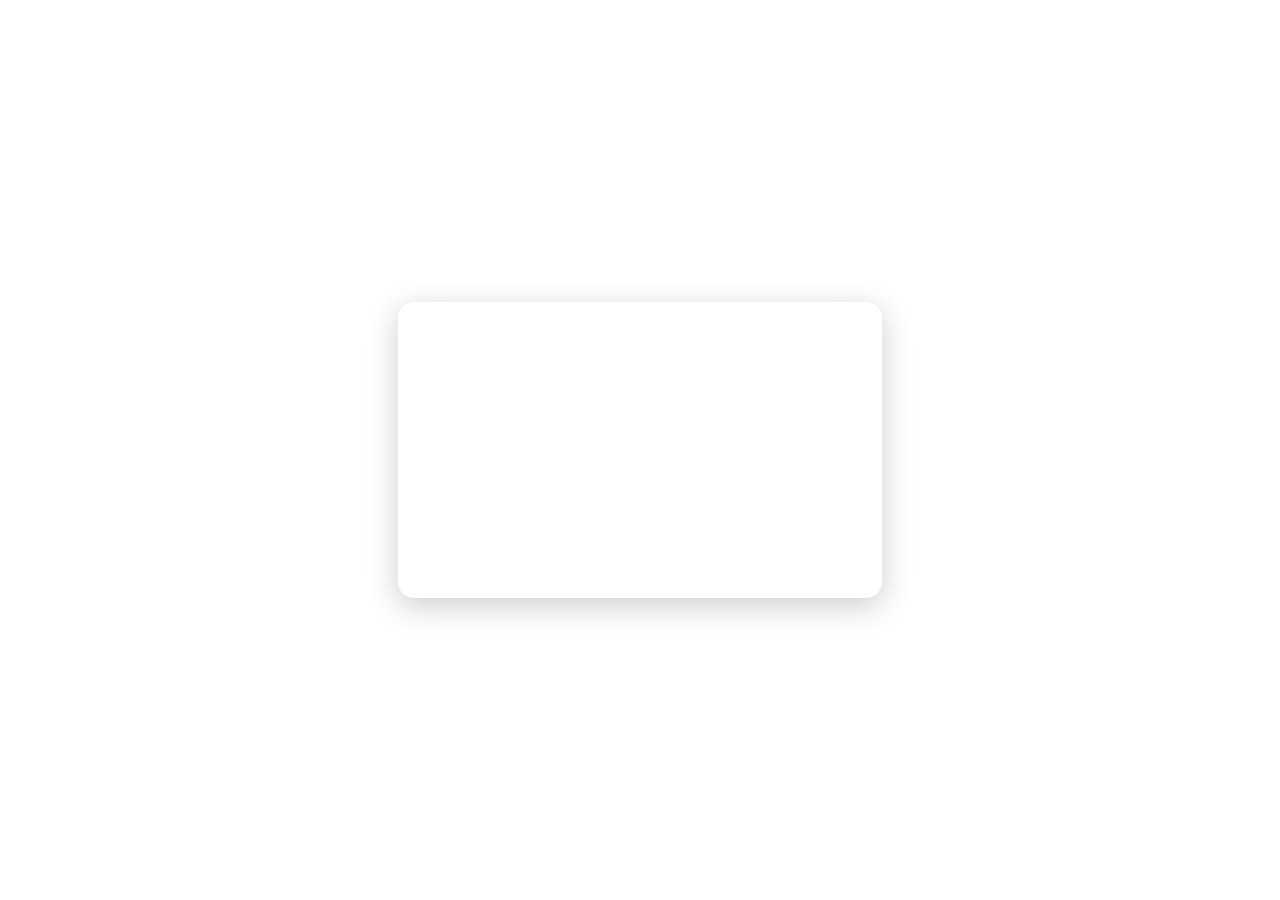
==== categories.html @ b6018b05 "Create categories.html" ====
<!DOCTYPE html>
<html>
<head>
  <title>Select Category</title>
  <link rel="stylesheet" href="style.css">
</head>

<body style="background-image: url('bg-home.png');">

  <div class="card">
    <h1>Choose a Category</h1>

    <a class="btn" href="upload.html?cat=welcome">Welcome Drinks</a>
    <a class="btn" href="upload.html?cat=wedding">Wedding & Reception</a>
    <a class="btn" href="upload.html?cat=recovery">Recovery Drinks</a>
  </div>

</body>
</html>
---- style.css ----
/* Fullscreen background */
body {
  margin: 0;
  padding: 0;
  font-family: -apple-system, BlinkMacSystemFont, "Segoe UI", sans-serif;
  background-size: cover;
  background-position: center;
  background-repeat: no-repeat;
  min-height: 100vh;
  display: flex;
  align-items: center;
  justify-content: center;
}

/* Glass card */
.card {
  background: rgba(255, 255, 255, 0.25);
  backdrop-filter: blur(16px);
  -webkit-backdrop-filter: blur(16px);
  border-radius: 16px;
  padding: 32px;
  width: 90%;
  max-width: 420px;
  box-shadow: 0 8px 32px rgba(0,0,0,0.2);
  text-align: center;
}

/* Headings */
h1 {
  margin-top: 0;
  font-size: 1.8rem;
  color: #fff;
}

h2 {
  margin-top: 0;
  font-size: 1.2rem;
  color: #f0f0f0;
}

/* Inputs */
input[type="text"],
input[type="file"] {
  width: 100%;
  padding: 12px;
  border-radius: 10px;
  border: none;
  margin-top: 12px;
  font-size: 1rem;
}

/* Buttons */
button, .btn {
  display: block;
  width: 100%;
  padding: 14px;
  margin-top: 16px;
  border-radius: 12px;
  border: none;
  background: rgba(255,255,255,0.3);
  color: #fff;
  font-size: 1.1rem;
  font-weight: 600;
  backdrop-filter: blur(10px);
  cursor: pointer;
}

button:hover, .btn:hover {
  background: rgba(255,255,255,0.45);
}
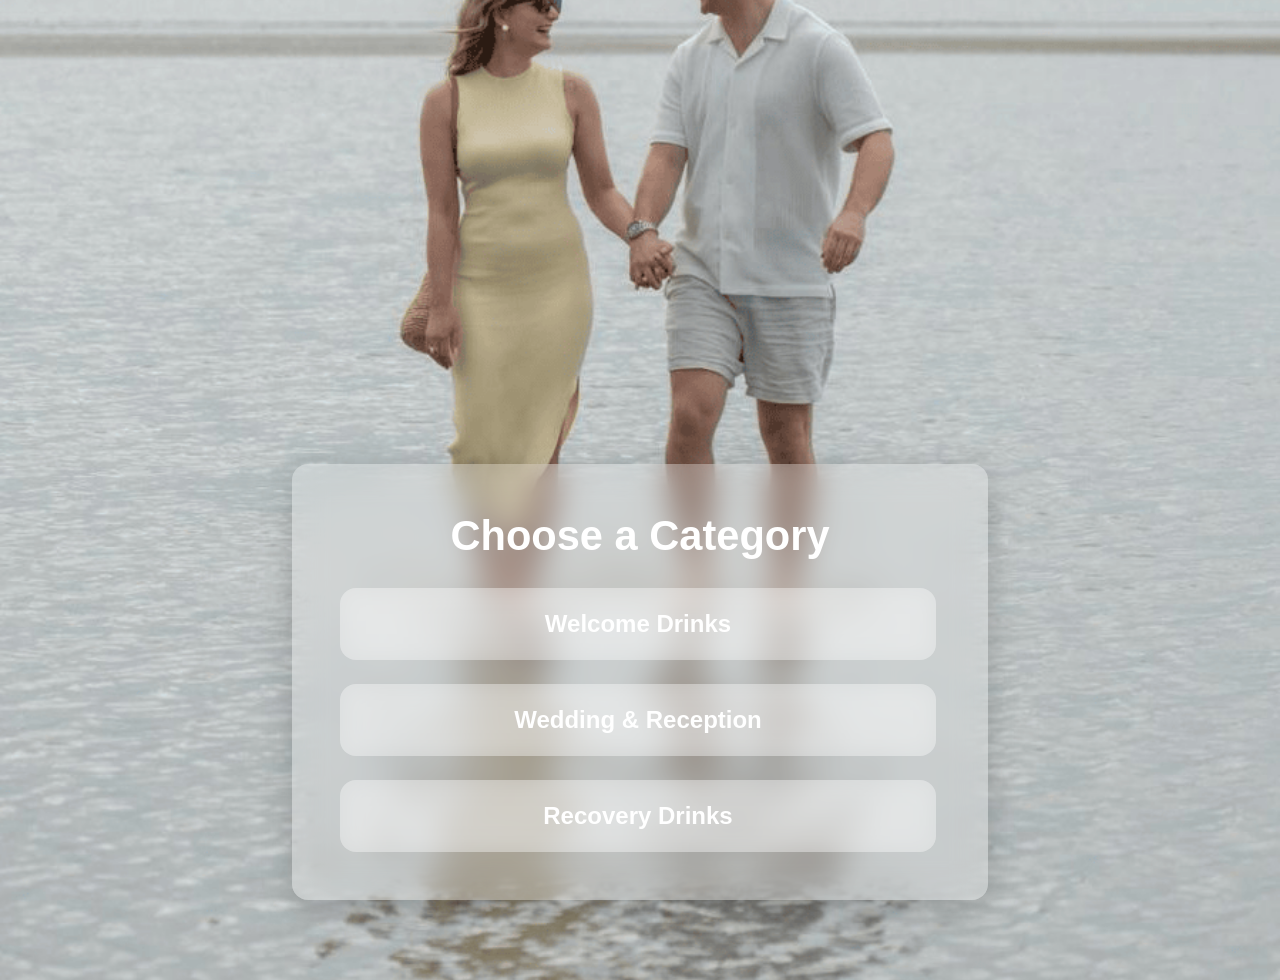
==== commit ad61f0fb: "Update categories.html" ====
--- a/categories.html
+++ b/categories.html
@@ -1,6 +1,7 @@
 <!DOCTYPE html>
 <html>
 <head>
+  <link href="https://fonts.googleapis.com/css2?family=Cormorant+Garamond:wght@400;600&family=Inter:wght@300;400;500;600&display=swap" rel="stylesheet">
   <title>Select Category</title>
   <link rel="stylesheet" href="style.css">
 </head>
--- a/style.css
+++ b/style.css
@@ -8,9 +8,11 @@
   background-repeat: no-repeat;
   min-height: 100vh;
   display: flex;
-  align-items: center;
+  align-items: flex-end;     /* moves card lower */
   justify-content: center;
+  padding-bottom: 80px;      /* controls how low the card sits */
 }
+
 
 /* Glass card */
 .card {
@@ -18,9 +20,9 @@
   backdrop-filter: blur(16px);
   -webkit-backdrop-filter: blur(16px);
   border-radius: 16px;
-  padding: 32px;
+  padding: 48px;
   width: 90%;
-  max-width: 420px;
+  max-width: 600px;
   box-shadow: 0 8px 32px rgba(0,0,0,0.2);
   text-align: center;
 }
@@ -28,13 +30,13 @@
 /* Headings */
 h1 {
   margin-top: 0;
-  font-size: 1.8rem;
+  font-size: 2.6rem;
   color: #fff;
 }
 
 h2 {
   margin-top: 0;
-  font-size: 1.2rem;
+  font-size: 1.6rem;
   color: #f0f0f0;
 }
 
@@ -52,19 +54,89 @@
 /* Buttons */
 button, .btn {
   display: block;
-  width: 100%;
-  padding: 14px;
-  margin-top: 16px;
-  border-radius: 12px;
-  border: none;
+  width: calc(100% - 4px);
+  padding: 22px;                 /* was 14px */
+  margin-top: 24px;              /* was 16px */
+  border-radius: 16px;           /* was 12px */
   background: rgba(255,255,255,0.3);
   color: #fff;
-  font-size: 1.1rem;
+  font-size: 1.5rem;             /* was 1.1rem */
   font-weight: 600;
-  backdrop-filter: blur(10px);
+  backdrop-filter: blur(12px);
   cursor: pointer;
+  box-sizing: border-box;
+  text-decoration: none;
 }
+
 
 button:hover, .btn:hover {
   background: rgba(255,255,255,0.45);
 }
+
+/* Hide the ugly native file input */
+input[type="file"] {
+  opacity: 0;
+  position: absolute;
+  inset: 0;        /* replaces left/top/width/height */
+  width: 100%;
+  height: 100%;
+  cursor: pointer;
+}
+
+
+/* Wrapper for the custom file button */
+.file-picker {
+  position: relative;
+  display: block;
+  width: calc(100% - 4px);
+  padding: 22px;                 /* was 14px */
+  margin-top: 24px;              /* was 16px */
+  border-radius: 16px;           /* was 12px */
+  background: rgba(255,255,255,0.25);
+  backdrop-filter: blur(12px);
+  -webkit-backdrop-filter: blur(12px);
+  color: #fff;
+  font-size: 1.4rem;             /* was 1.05rem */
+  font-weight: 600;
+  text-align: center;
+  cursor: pointer;
+  transition: 0.2s ease;
+  border: 1px solid rgba(255,255,255,0.3);
+  box-sizing: border-box;
+}
+
+
+
+.file-picker:hover {
+  background: rgba(255,255,255,0.35);
+}
+
+/* Selected file text */
+#file-label {
+  margin-top: 14px;
+  color: #eee;
+  font-size: 1.2rem;             /* was 0.9rem */
+}
+
+
+/* Name input field */
+.text-input {
+  width: calc(100% - 4px);
+  padding: 20px;                 /* was 14px */
+  margin-top: 24px;              /* was 16px */
+  border-radius: 16px;           /* was 12px */
+  background: rgba(255,255,255,0.25);
+  backdrop-filter: blur(12px);
+  -webkit-backdrop-filter: blur(12px);
+  color: #fff;
+  font-size: 1.4rem;             /* was 1.05rem */
+  font-weight: 500;
+  border: 1px solid rgba(255,255,255,0.3);
+  box-sizing: border-box;
+  outline: none;
+}
+
+
+.text-input::placeholder {
+  color: rgba(255,255,255,0.7);
+}
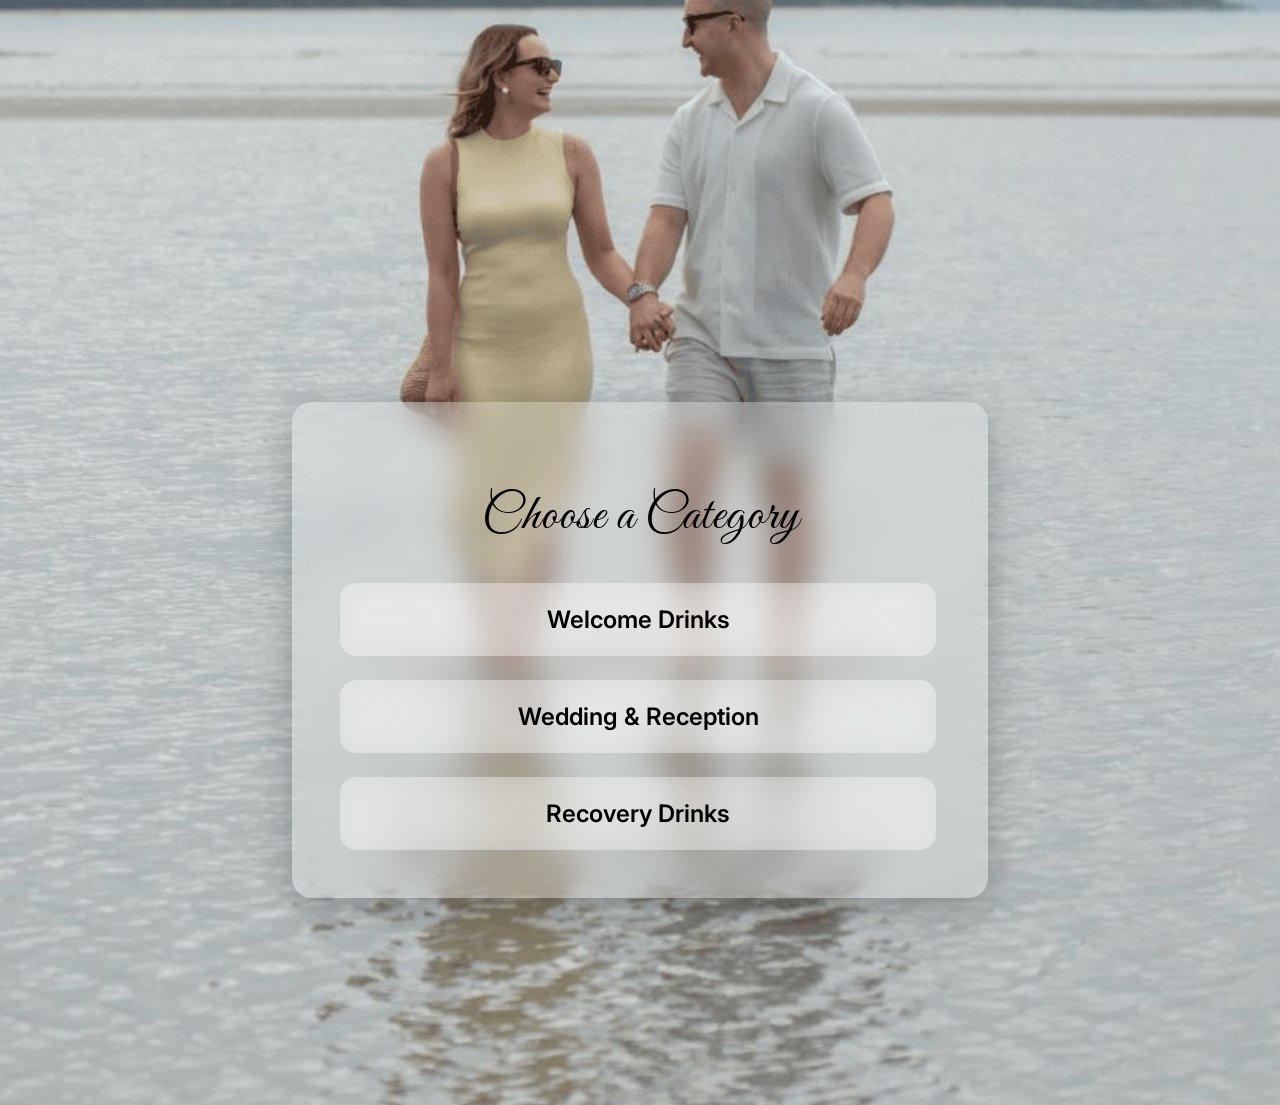
==== commit e62a724a: "Update categories.html" ====
--- a/categories.html
+++ b/categories.html
@@ -1,7 +1,7 @@
 <!DOCTYPE html>
 <html>
 <head>
-  <link href="https://fonts.googleapis.com/css2?family=Cormorant+Garamond:wght@400;600&family=Inter:wght@300;400;500;600&display=swap" rel="stylesheet">
+  <link href="https://fonts.googleapis.com/css2?family=Great+Vibes&family=Inter:wght@300;400;500;600&display=swap" rel="stylesheet">
   <title>Select Category</title>
   <link rel="stylesheet" href="style.css">
 </head>
--- a/style.css
+++ b/style.css
@@ -2,65 +2,59 @@
 body {
   margin: 0;
   padding: 0;
-  font-family: -apple-system, BlinkMacSystemFont, "Segoe UI", sans-serif;
+  font-family: 'Inter', sans-serif;
+  color: #000;
   background-size: cover;
   background-position: center;
   background-repeat: no-repeat;
   min-height: 100vh;
+
+  /* Position card between middle + bottom */
   display: flex;
-  align-items: flex-end;     /* moves card lower */
+  align-items: center;        /* centers vertically */
   justify-content: center;
-  padding-bottom: 80px;      /* controls how low the card sits */
+  padding-top: 200px;         /* pushes card DOWN */
+  padding-bottom: 5px;       /* prevents it from touching bottom */
 }
-
 
 /* Glass card */
 .card {
   background: rgba(255, 255, 255, 0.25);
   backdrop-filter: blur(16px);
   -webkit-backdrop-filter: blur(16px);
-  border-radius: 16px;
+  border-radius: 20px;
   padding: 48px;
   width: 90%;
   max-width: 600px;
-  box-shadow: 0 8px 32px rgba(0,0,0,0.2);
+  box-shadow: 0 12px 40px rgba(0,0,0,0.25);
   text-align: center;
 }
 
 /* Headings */
 h1 {
-  margin-top: 0;
-  font-size: 2.6rem;
-  color: #fff;
+  font-family: 'Great Vibes', cursive;
+  font-size: 3.2rem;
+  font-weight: 400;
+  color: #000;
+  letter-spacing: 1px;
 }
 
 h2 {
-  margin-top: 0;
+  font-family: 'Inter', sans-serif;
   font-size: 1.6rem;
-  color: #f0f0f0;
-}
-
-/* Inputs */
-input[type="text"],
-input[type="file"] {
-  width: 100%;
-  padding: 12px;
-  border-radius: 10px;
-  border: none;
-  margin-top: 12px;
-  font-size: 1rem;
+  color: #000;
 }
 
 /* Buttons */
 button, .btn {
   display: block;
   width: calc(100% - 4px);
-  padding: 22px;                 /* was 14px */
-  margin-top: 24px;              /* was 16px */
-  border-radius: 16px;           /* was 12px */
+  padding: 22px;
+  margin-top: 24px;
+  border-radius: 16px;
   background: rgba(255,255,255,0.3);
-  color: #fff;
-  font-size: 1.5rem;             /* was 1.1rem */
+  color: #000;
+  font-size: 1.5rem;
   font-weight: 600;
   backdrop-filter: blur(12px);
   cursor: pointer;
@@ -68,35 +62,33 @@
   text-decoration: none;
 }
 
-
 button:hover, .btn:hover {
   background: rgba(255,255,255,0.45);
 }
 
-/* Hide the ugly native file input */
+/* Hide native file input */
 input[type="file"] {
   opacity: 0;
   position: absolute;
-  inset: 0;        /* replaces left/top/width/height */
+  inset: 0;
   width: 100%;
   height: 100%;
   cursor: pointer;
 }
 
-
-/* Wrapper for the custom file button */
+/* Custom file picker */
 .file-picker {
   position: relative;
   display: block;
   width: calc(100% - 4px);
-  padding: 22px;                 /* was 14px */
-  margin-top: 24px;              /* was 16px */
-  border-radius: 16px;           /* was 12px */
+  padding: 22px;
+  margin-top: 24px;
+  border-radius: 16px;
   background: rgba(255,255,255,0.25);
   backdrop-filter: blur(12px);
   -webkit-backdrop-filter: blur(12px);
-  color: #fff;
-  font-size: 1.4rem;             /* was 1.05rem */
+  color: #000;
+  font-size: 1.4rem;
   font-weight: 600;
   text-align: center;
   cursor: pointer;
@@ -105,8 +97,6 @@
   box-sizing: border-box;
 }
 
-
-
 .file-picker:hover {
   background: rgba(255,255,255,0.35);
 }
@@ -114,29 +104,27 @@
 /* Selected file text */
 #file-label {
   margin-top: 14px;
-  color: #eee;
-  font-size: 1.2rem;             /* was 0.9rem */
+  color: #000;
+  font-size: 1.2rem;
 }
-
 
 /* Name input field */
 .text-input {
   width: calc(100% - 4px);
-  padding: 20px;                 /* was 14px */
-  margin-top: 24px;              /* was 16px */
-  border-radius: 16px;           /* was 12px */
+  padding: 20px;
+  margin-top: 24px;
+  border-radius: 16px;
   background: rgba(255,255,255,0.25);
   backdrop-filter: blur(12px);
   -webkit-backdrop-filter: blur(12px);
-  color: #fff;
-  font-size: 1.4rem;             /* was 1.05rem */
+  color: #000;
+  font-size: 1.4rem;
   font-weight: 500;
   border: 1px solid rgba(255,255,255,0.3);
   box-sizing: border-box;
   outline: none;
 }
 
-
 .text-input::placeholder {
-  color: rgba(255,255,255,0.7);
+  color: rgba(0,0,0,0.5);
 }
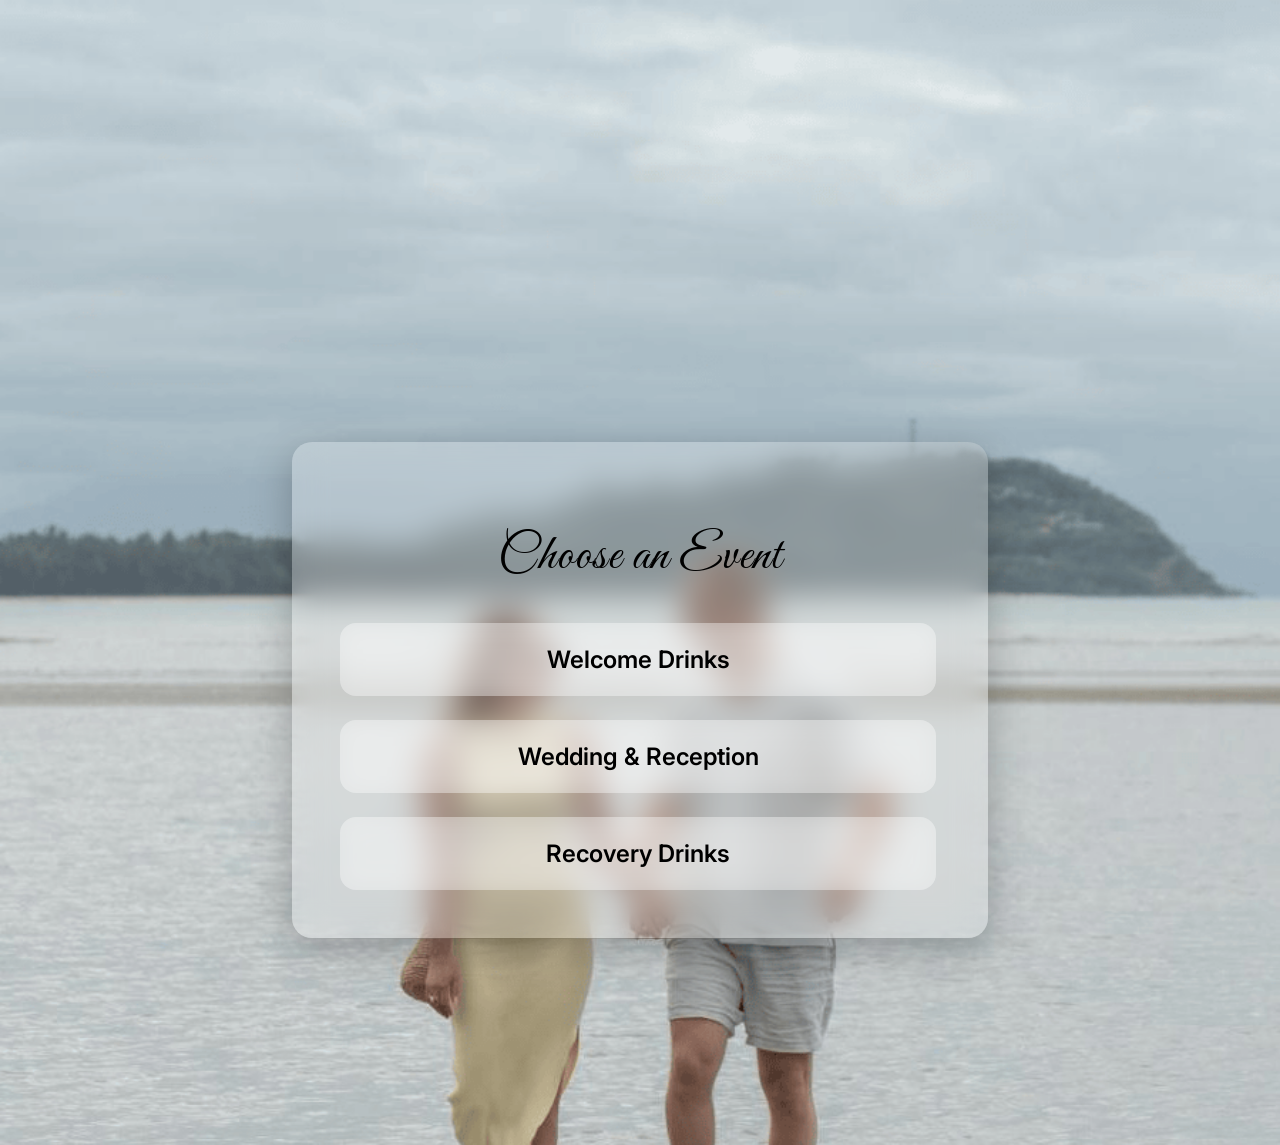
==== commit 768543c3: "Update categories.html" ====
--- a/categories.html
+++ b/categories.html
@@ -2,14 +2,14 @@
 <html>
 <head>
   <link href="https://fonts.googleapis.com/css2?family=Great+Vibes&family=Inter:wght@300;400;500;600&display=swap" rel="stylesheet">
-  <title>Select Category</title>
+  <title>Select Event</title>
   <link rel="stylesheet" href="style.css">
 </head>
 
 <body style="background-image: url('bg-home.png');">
 
   <div class="card">
-    <h1>Choose a Category</h1>
+    <h1>Choose an Event</h1>
 
     <a class="btn" href="upload.html?cat=welcome">Welcome Drinks</a>
     <a class="btn" href="upload.html?cat=wedding">Wedding & Reception</a>
--- a/style.css
+++ b/style.css
@@ -5,16 +5,16 @@
   font-family: 'Inter', sans-serif;
   color: #000;
   background-size: cover;
-  background-position: center;
+  background-position: top center;   /* updated */
   background-repeat: no-repeat;
   min-height: 100vh;
 
-  /* Position card between middle + bottom */
   display: flex;
-  align-items: center;        /* centers vertically */
+  align-items: center;
   justify-content: center;
-  padding-top: 200px;         /* pushes card DOWN */
-  padding-bottom: 5px;       /* prevents it from touching bottom */
+
+  padding-top: 240px;                /* updated */
+  padding-bottom: 5px;
 }
 
 /* Glass card */
